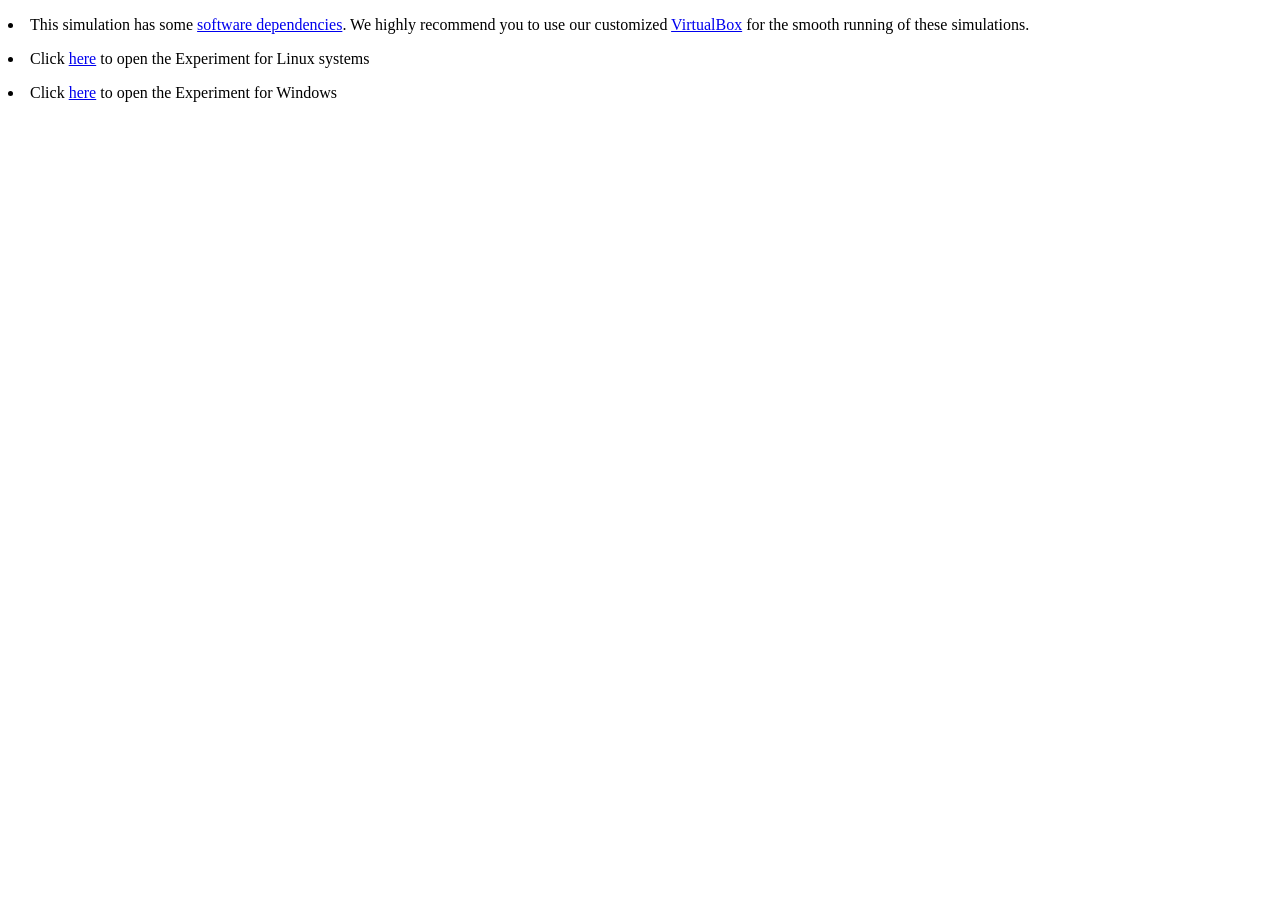
==== simulation/index.html @ c5277dd5 "https://virtual-labs.github.io/virtual-labs/exp-mst-based-iiith click on the link to test your code." ====
<!DOCTYPE html>
<html>
<head>
	<!-- Add CSS at the head of HTML file -->
    <link rel="stylesheet" href="./css/main.css">
</head>
<body>
		<!-- Your code goes here-->
	<p><li>This simulation has some <a href="../../../Introduction.html" target="PARENT">software dependencies</a>. We highly recommend you to use our customized <a href="https://vlead.vlabs.ac.in/development/#virtual-box" target="blank">VirtualBox</a> for the smooth running of these simulations.</li></p>	<p><li>Click <a href="Exp7.tar.gz">here</a> to open the Experiment for Linux systems </li></p>
	<p><li>Click <a href="Exp7.zip">here</a> to open the Experiment for Windows</li></p>
	<!-- Add JS at the bottom of HTML file --> 
        <!--<script src="./js/main.js"></script>-->
<script src="../assets/js/iframeResize.js"></script></body>
</html>
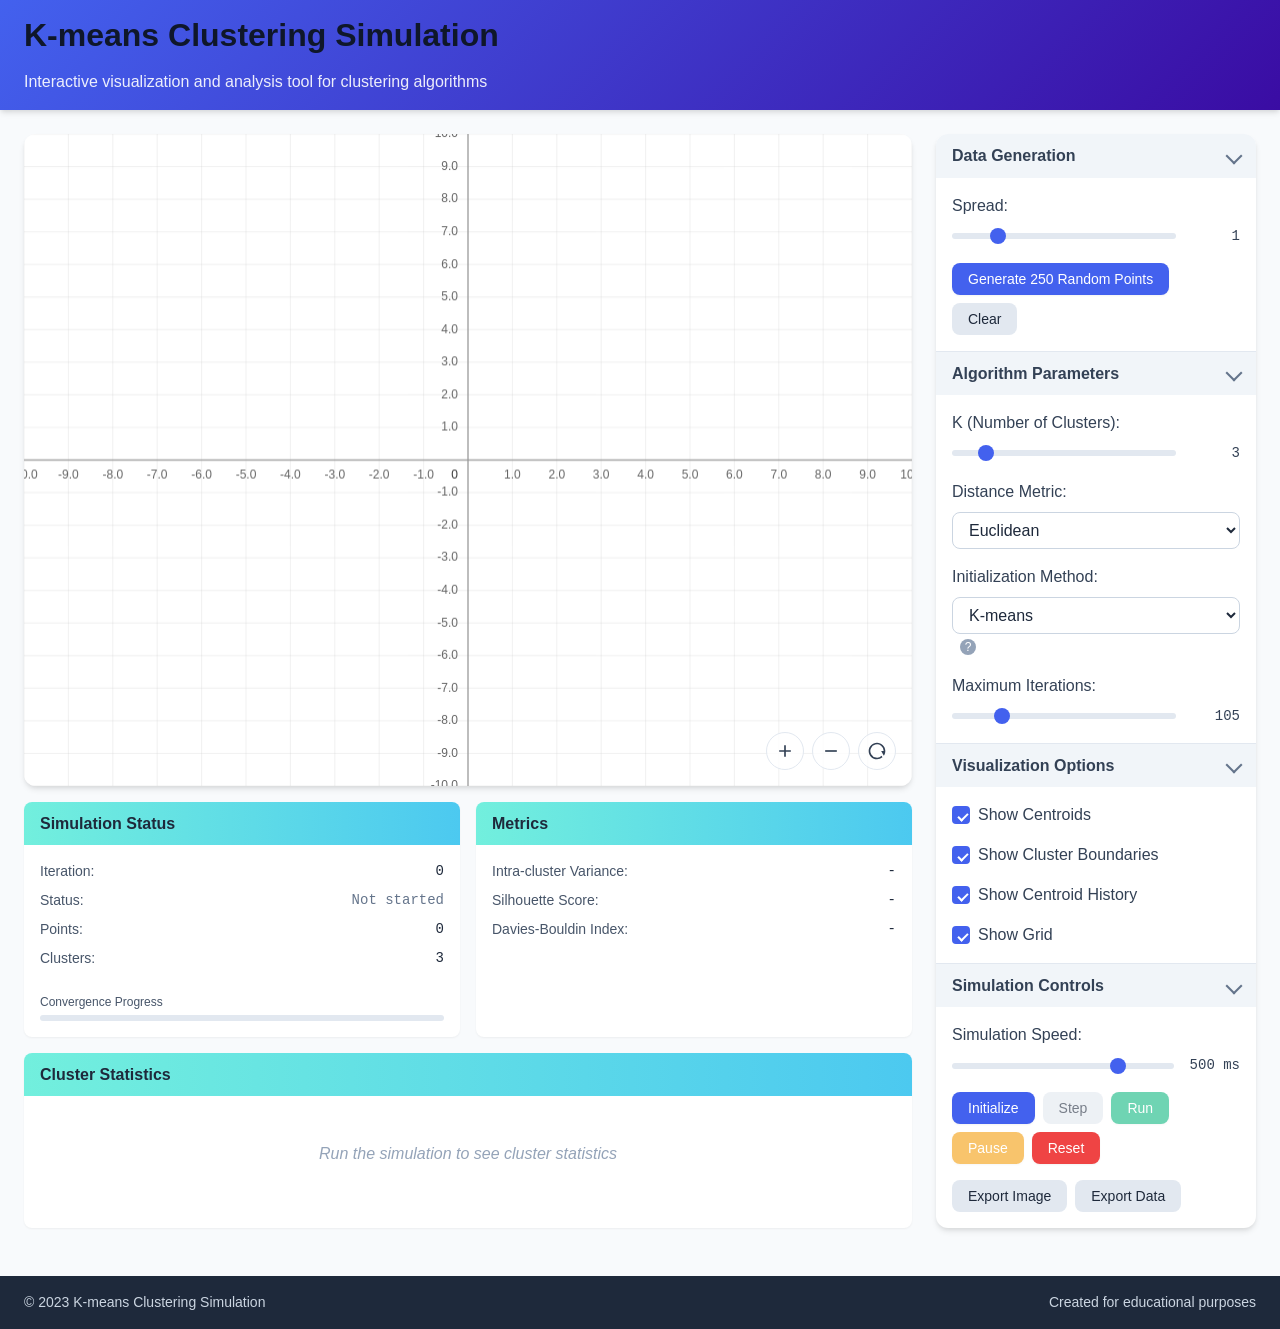
==== commit da5d3cae: "https://virtual-labs.github.io/virtual-labs/exp-mst-based-iiith click on the link to test your code." ====
--- a/simulation/index.html
+++ b/simulation/index.html
@@ -1,14 +1,236 @@
 <!DOCTYPE html>
-<html>
+<html lang="en">
 <head>
-	<!-- Add CSS at the head of HTML file -->
-    <link rel="stylesheet" href="./css/main.css">
+  <meta charset="UTF-8">
+  <meta name="viewport" content="width=device-width, initial-scale=1.0">
+  <title>K-means Clustering Simulation</title>
+  <link rel="stylesheet" href="css/main.css">
+  <link rel="stylesheet" href="css/responsive.css">
 </head>
 <body>
-		<!-- Your code goes here-->
-	<p><li>This simulation has some <a href="../../../Introduction.html" target="PARENT">software dependencies</a>. We highly recommend you to use our customized <a href="https://vlead.vlabs.ac.in/development/#virtual-box" target="blank">VirtualBox</a> for the smooth running of these simulations.</li></p>	<p><li>Click <a href="Exp7.tar.gz">here</a> to open the Experiment for Linux systems </li></p>
-	<p><li>Click <a href="Exp7.zip">here</a> to open the Experiment for Windows</li></p>
-	<!-- Add JS at the bottom of HTML file --> 
-        <!--<script src="./js/main.js"></script>-->
-<script src="../assets/js/iframeResize.js"></script></body>
+  <div class="app-container">
+    <header class="app-header">
+      <div class="header-content">
+        <h1>K-means Clustering Simulation</h1>
+        <p class="header-description">Interactive visualization and analysis tool for clustering algorithms</p>
+      </div>
+    </header>
+
+    <main class="main-content">
+      <section class="visualization-section">
+        <div class="canvas-container">
+          <canvas id="visualization-canvas"></canvas>
+          <div class="canvas-controls">
+            <button id="zoom-in" class="btn btn-icon" title="Zoom In">
+              <svg xmlns="http://www.w3.org/2000/svg" viewBox="0 0 24 24" width="24" height="24"><path fill="none" d="M0 0h24v24H0z"/><path d="M11 11V5h2v6h6v2h-6v6h-2v-6H5v-2z"/></svg>
+            </button>
+            <button id="zoom-out" class="btn btn-icon" title="Zoom Out">
+              <svg xmlns="http://www.w3.org/2000/svg" viewBox="0 0 24 24" width="24" height="24"><path fill="none" d="M0 0h24v24H0z"/><path d="M5 11h14v2H5z"/></svg>
+            </button>
+            <button id="reset-view" class="btn btn-icon" title="Reset View">
+              <svg xmlns="http://www.w3.org/2000/svg" viewBox="0 0 24 24" width="24" height="24"><path fill="none" d="M0 0h24v24H0z"/><path d="M18.537 19.567A9.961 9.961 0 0 1 12 22C6.477 22 2 17.523 2 12S6.477 2 12 2s10 4.477 10 10c0 2.136-.67 4.116-1.81 5.74L17 12h3a8 8 0 1 0-2.46 5.772l.997 1.795z"/></svg>
+            </button>
+          </div>
+        </div>
+
+        <div class="info-panel">
+          <div class="info-card">
+            <h3 class="card-title">Simulation Status</h3>
+            <div class="status-content">
+              <div class="status-item">
+                <span class="status-label">Iteration:</span>
+                <span id="iteration-count" class="status-value">0</span>
+              </div>
+              <div class="status-item">
+                <span class="status-label">Status:</span>
+                <span id="convergence-status" class="status-value status-waiting">Not started</span>
+              </div>
+              <div class="status-item">
+                <span class="status-label">Points:</span>
+                <span id="point-count" class="status-value">0</span>
+              </div>
+              <div class="status-item">
+                <span class="status-label">Clusters:</span>
+                <span id="cluster-count" class="status-value">3</span>
+              </div>
+            </div>
+            <div class="progress-container">
+              <div class="progress-label">Convergence Progress</div>
+              <div class="progress-track">
+                <div id="convergence-progress" class="progress-bar" style="width: 0%"></div>
+              </div>
+            </div>
+          </div>
+
+          <div class="info-card">
+            <h3 class="card-title">Metrics</h3>
+            <div class="metrics-content">
+              <div class="metric-item">
+                <span class="metric-label">Intra-cluster Variance:</span>
+                <span id="variance-value" class="metric-value">-</span>
+              </div>
+              <div class="metric-item">
+                <span class="metric-label">Silhouette Score:</span>
+                <span id="silhouette-value" class="metric-value">-</span>
+              </div>
+              <div class="metric-item">
+                <span class="metric-label">Davies-Bouldin Index:</span>
+                <span id="davies-bouldin-value" class="metric-value">-</span>
+              </div>
+            </div>
+          </div>
+
+          <div class="info-card cluster-stats">
+            <h3 class="card-title">Cluster Statistics</h3>
+            <div id="cluster-statistics" class="cluster-stats-container">
+              <div class="empty-state">
+                <p>Run the simulation to see cluster statistics</p>
+              </div>
+            </div>
+          </div>
+        </div>
+      </section>
+
+      <section class="control-section">
+        <div class="control-panel">
+          <div class="panel-section">
+            <h3 class="section-title">Data Generation</h3>
+            <div class="section-content">
+              <div class="form-group">
+                <label for="variance">Spread:</label>
+                <div class="range-with-value">
+                  <input type="range" id="variance" min="0.1" max="5" step="0.1" value="1.0" class="form-range">
+                  <span id="variance-value-display" class="range-value">1.0</span>
+                </div>
+              </div>
+              
+              <div class="form-group button-group">
+                <button id="generate-data" class="btn btn-primary">Generate 250 Random Points</button>
+                <button id="clear-data" class="btn btn-secondary">Clear</button>
+              </div>
+            </div>
+          </div>
+
+          <div class="panel-section">
+            <h3 class="section-title">Algorithm Parameters</h3>
+            <div class="section-content">
+              <div class="form-group">
+                <label for="k-value">K (Number of Clusters):</label>
+                <div class="range-with-value">
+                  <input type="range" id="k-value" min="2" max="10" step="1" value="3" class="form-range">
+                  <span id="k-value-display" class="range-value">3</span>
+                </div>
+              </div>
+              
+              <div class="form-group">
+                <label for="distance-metric">Distance Metric:</label>
+                <select id="distance-metric" class="form-control">
+                  <option value="euclidean">Euclidean</option>
+                  <option value="manhattan">Manhattan</option>
+                  <option value="chebyshev">Chebyshev</option>
+                </select>
+              </div>
+              
+              <div class="form-group">
+                <label for="init-method">Initialization Method:</label>
+                <select id="init-method" class="form-control">
+                  <option value="random">K-means</option>
+                </select>
+                <div class="tooltip-container">
+                  <button class="tooltip-trigger">?</button>
+                  <div class="tooltip-content">
+                    <p><strong>Random:</strong> Place centroids randomly within data bounds</p>
+                  </div>
+                </div>
+              </div>
+              
+              <div class="form-group">
+                <label for="max-iterations">Maximum Iterations:</label>
+                <div class="range-with-value">
+                  <input type="range" id="max-iterations" min="5" max="500" step="10" value="100" class="form-range">
+                  <span id="max-iterations-display" class="range-value">100</span>
+                </div>
+              </div>
+            </div>
+          </div>
+
+          <div class="panel-section">
+            <h3 class="section-title">Visualization Options</h3>
+            <div class="section-content">
+              <div class="form-group">
+                <div class="checkbox-group">
+                  <input type="checkbox" id="show-centroids" class="form-checkbox" checked>
+                  <label for="show-centroids">Show Centroids</label>
+                </div>
+              </div>
+              
+              <div class="form-group">
+                <div class="checkbox-group">
+                  <input type="checkbox" id="show-voronoi" class="form-checkbox" checked>
+                  <label for="show-voronoi">Show Cluster Boundaries</label>
+                </div>
+              </div>
+              
+              <div class="form-group">
+                <div class="checkbox-group">
+                  <input type="checkbox" id="show-history" class="form-checkbox" checked>
+                  <label for="show-history">Show Centroid History</label>
+                </div>
+              </div>
+              
+              <div class="form-group">
+                <div class="checkbox-group">
+                  <input type="checkbox" id="show-grid" class="form-checkbox" checked>
+                  <label for="show-grid">Show Grid</label>
+                </div>
+              </div>
+            </div>
+          </div>
+          
+          <div class="panel-section">
+            <h3 class="section-title">Simulation Controls</h3>
+            <div class="section-content">
+              <div class="form-group">
+                <label for="simulation-speed">Simulation Speed:</label>
+                <div class="range-with-value">
+                  <input type="range" id="simulation-speed" min="50" max="2000" step="50" value="500" class="form-range invert-range">
+                  <span id="simulation-speed-display" class="range-value">500 ms</span>
+                </div>
+              </div>
+              
+              <div class="form-group button-group simulation-controls">
+                <button id="initialize-btn" class="btn btn-primary">Initialize</button>
+                <button id="step-btn" class="btn btn-secondary" disabled>Step</button>
+                <button id="run-btn" class="btn btn-success" disabled>Run</button>
+                <button id="pause-btn" class="btn btn-warning" disabled>Pause</button>
+                <button id="reset-btn" class="btn btn-danger">Reset</button>
+              </div>
+              
+              <div class="form-group button-group">
+                <button id="export-image" class="btn btn-secondary">Export Image</button>
+                <button id="export-data" class="btn btn-secondary">Export Data</button>
+              </div>
+            </div>
+          </div>
+        </div>
+      </section>
+    </main>
+
+    <div id="notification-container" class="notification-container"></div>
+
+    <footer class="app-footer">
+      <div class="footer-content">
+        <p class="copyright">© 2023 K-means Clustering Simulation</p>
+        <p class="attribution">Created for educational purposes</p>
+      </div>
+    </footer>
+  </div>
+
+  <script src="js/main.js"></script>
+  <script src="js/responsive.js"></script>
+<script src="../assets/js/iframeResize.js"></script>
+        
+        </body>
 </html>
+
+
--- a/simulation/css/main.css
+++ b/simulation/css/main.css
@@ -0,0 +1,1030 @@
+:root {
+  /* Color system */
+  --color-primary: #4361ee;
+  --color-primary-light: #4895ef;
+  --color-primary-dark: #3a0ca3;
+  --color-secondary: #4cc9f0;
+  --color-secondary-light: #72efdd;
+  --color-secondary-dark: #3f8efc;
+  --color-accent: #f72585;
+  --color-accent-light: #ff8fab;
+  --color-accent-dark: #b5179e;
+  
+  --color-neutral-50: #f8fafc;
+  --color-neutral-100: #f1f5f9;
+  --color-neutral-200: #e2e8f0;
+  --color-neutral-300: #cbd5e1;
+  --color-neutral-400: #94a3b8;
+  --color-neutral-500: #64748b;
+  --color-neutral-600: #475569;
+  --color-neutral-700: #334155;
+  --color-neutral-800: #1e293b;
+  --color-neutral-900: #0f172a;
+  
+  --color-success: #10b981;
+  --color-warning: #f59e0b;
+  --color-error: #ef4444;
+  --color-info: #3b82f6;
+  
+  /* Spacing system (rem) */
+  --space-xxs: 0.25rem;  /* 4px */
+  --space-xs: 0.5rem;    /* 8px */
+  --space-sm: 0.75rem;   /* 12px */
+  --space-md: 1rem;      /* 16px */
+  --space-lg: 1.5rem;    /* 24px */
+  --space-xl: 2rem;      /* 32px */
+  --space-xxl: 3rem;     /* 48px */
+  --space-xxxl: 4rem;    /* 64px */
+  
+  /* Typography (rem) */
+  --font-size-xs: 0.75rem;    /* 12px */
+  --font-size-sm: 0.875rem;   /* 14px */
+  --font-size-md: 1rem;       /* 16px */
+  --font-size-lg: 1.125rem;   /* 18px */
+  --font-size-xl: 1.25rem;    /* 20px */
+  --font-size-xxl: 1.5rem;    /* 24px */
+  --font-size-xxxl: 2rem;     /* 32px */
+  
+  /* Shadows */
+  --shadow-sm: 0 1px 2px 0 rgba(0, 0, 0, 0.05);
+  --shadow-md: 0 4px 6px -1px rgba(0, 0, 0, 0.1), 0 2px 4px -1px rgba(0, 0, 0, 0.06);
+  --shadow-lg: 0 10px 15px -3px rgba(0, 0, 0, 0.1), 0 4px 6px -2px rgba(0, 0, 0, 0.05);
+  --shadow-xl: 0 20px 25px -5px rgba(0, 0, 0, 0.1), 0 10px 10px -5px rgba(0, 0, 0, 0.04);
+  --shadow-inner: inset 0 2px 4px 0 rgba(0, 0, 0, 0.06);
+  
+  /* Border radius */
+  --radius-sm: 0.25rem;  /* 4px */
+  --radius-md: 0.5rem;   /* 8px */
+  --radius-lg: 0.75rem;  /* 12px */
+  --radius-xl: 1rem;     /* 16px */
+  --radius-full: 9999px;
+  
+  /* Transitions */
+  --transition-fast: 0.2s ease;
+  --transition-normal: 0.3s ease;
+  --transition-slow: 0.5s ease;
+  
+  /* Layout */
+  --header-height: 4rem;
+  --footer-height: 3rem;
+  --sidebar-width: 320px;
+  --container-max-width: 1600px;
+  
+  /* Cluster colors */
+  --cluster-color-1: #e41a1c;
+  --cluster-color-2: #377eb8;
+  --cluster-color-3: #4daf4a;
+  --cluster-color-4: #984ea3;
+  --cluster-color-5: #ff7f00;
+  --cluster-color-6: #ffff33;
+  --cluster-color-7: #a65628;
+  --cluster-color-8: #f781bf;
+  --cluster-color-9: #999999;
+  --cluster-color-10: #66c2a5;
+}
+
+/* Typography System */
+html {
+  font-size: 16px;
+  line-height: 1.5;
+}
+
+body {
+  font-family: -apple-system, BlinkMacSystemFont, "Segoe UI", Roboto, Helvetica, Arial, sans-serif, "Apple Color Emoji", "Segoe UI Emoji", "Segoe UI Symbol";
+  font-size: var(--font-size-md);
+  color: var(--color-neutral-800);
+  background-color: var(--color-neutral-50);
+  margin: 0;
+  padding: 0;
+  min-height: 100vh;
+  overflow-x: hidden;
+}
+
+h1, h2, h3, h4, h5, h6 {
+  margin-top: 0;
+  font-weight: 700;
+  line-height: 1.2;
+  color: var(--color-neutral-900);
+}
+
+h1 {
+  font-size: var(--font-size-xxxl);
+  margin-bottom: var(--space-md);
+}
+
+h2 {
+  font-size: var(--font-size-xxl);
+  margin-bottom: var(--space-sm);
+}
+
+h3 {
+  font-size: var(--font-size-xl);
+  margin-bottom: var(--space-sm);
+}
+
+p {
+  margin-top: 0;
+  margin-bottom: var(--space-md);
+}
+
+a {
+  color: var(--color-primary);
+  text-decoration: none;
+  transition: color var(--transition-fast);
+}
+
+a:hover {
+  color: var(--color-primary-dark);
+  text-decoration: underline;
+}
+
+/* Base Reset */
+* {
+  box-sizing: border-box;
+  margin: 0;
+  padding: 0;
+}
+
+/* Layout Components */
+.app-container {
+  display: grid;
+  grid-template-rows: auto 1fr auto;
+  min-height: 100vh;
+  max-width: var(--container-max-width);
+  margin: 0 auto;
+}
+
+.app-header {
+  background: linear-gradient(135deg, var(--color-primary) 0%, var(--color-primary-dark) 100%);
+  color: white;
+  padding: var(--space-md) var(--space-lg);
+  box-shadow: var(--shadow-md);
+}
+
+.header-content {
+  max-width: var(--container-max-width);
+  margin: 0 auto;
+}
+
+.header-description {
+  color: rgba(255, 255, 255, 0.9);
+  margin: 0;
+}
+
+.main-content {
+  display: grid;
+  grid-template-columns: 1fr 320px;
+  gap: var(--space-lg);
+  padding: var(--space-lg);
+}
+
+.visualization-section {
+  display: grid;
+  grid-template-rows: 1fr auto;
+  gap: var(--space-md);
+}
+
+.canvas-container {
+  position: relative;
+  background-color: white;
+  border-radius: var(--radius-lg);
+  box-shadow: var(--shadow-md);
+  overflow: hidden;
+  min-height: 400px;
+  transition: box-shadow var(--transition-fast);
+}
+
+.canvas-container:hover {
+  box-shadow: var(--shadow-lg);
+}
+
+#visualization-canvas {
+  width: 100%;
+  height: 100%;
+  display: block;
+  cursor: grab;
+}
+
+#visualization-canvas:active {
+  cursor: grabbing;
+}
+
+.canvas-controls {
+  position: absolute;
+  bottom: var(--space-md);
+  right: var(--space-md);
+  display: flex;
+  gap: var(--space-xs);
+  z-index: 10;
+}
+
+.info-panel {
+  display: grid;
+  grid-template-columns: repeat(auto-fit, minmax(300px, 1fr));
+  gap: var(--space-md);
+}
+
+.info-card {
+  background: white;
+  border-radius: var(--radius-md);
+  box-shadow: var(--shadow-sm);
+  overflow: hidden;
+  transition: transform var(--transition-fast), box-shadow var(--transition-fast);
+}
+
+.info-card:hover {
+  transform: translateY(-2px);
+  box-shadow: var(--shadow-md);
+}
+
+.card-title {
+  margin: 0;
+  padding: var(--space-sm) var(--space-md);
+  background: linear-gradient(to right, var(--color-secondary-light), var(--color-secondary));
+  color: var(--color-neutral-800);
+  font-size: var(--font-size-md);
+  font-weight: 600;
+}
+
+.status-content, .metrics-content {
+  padding: var(--space-md);
+}
+
+.status-item, .metric-item {
+  display: flex;
+  justify-content: space-between;
+  margin-bottom: var(--space-xs);
+  font-size: var(--font-size-sm);
+}
+
+.status-label, .metric-label {
+  color: var(--color-neutral-600);
+  font-weight: 500;
+}
+
+.status-value, .metric-value {
+  font-family: "SFMono-Regular", Consolas, "Liberation Mono", Menlo, monospace;
+  font-weight: 500;
+}
+
+/* Status indicators */
+.status-waiting {
+  color: var(--color-neutral-500);
+}
+
+.status-running {
+  color: var(--color-primary);
+  animation: pulse 1.5s infinite;
+}
+
+.status-converged {
+  color: var(--color-success);
+}
+
+@keyframes pulse {
+  0% { opacity: 1; }
+  50% { opacity: 0.6; }
+  100% { opacity: 1; }
+}
+
+.progress-container {
+  padding: 0 var(--space-md) var(--space-md);
+}
+
+.progress-label {
+  font-size: var(--font-size-xs);
+  color: var(--color-neutral-600);
+  margin-bottom: var(--space-xxs);
+}
+
+.progress-track {
+  background-color: var(--color-neutral-200);
+  height: 6px;
+  border-radius: var(--radius-full);
+  overflow: hidden;
+}
+
+.progress-bar {
+  height: 100%;
+  background: linear-gradient(to right, var(--color-primary-light), var(--color-primary));
+  border-radius: var(--radius-full);
+  transition: width var(--transition-normal);
+}
+
+.cluster-stats {
+  grid-column: 1 / -1;
+}
+
+.cluster-stats-container {
+  padding: var(--space-md);
+  display: grid;
+  grid-template-columns: repeat(auto-fill, minmax(150px, 1fr));
+  gap: var(--space-md);
+}
+
+.empty-state {
+  display: flex;
+  align-items: center;
+  justify-content: center;
+  height: 100%;
+  min-height: 100px;
+  color: var(--color-neutral-400);
+  font-style: italic;
+  text-align: center;
+  grid-column: 1 / -1;
+}
+
+.cluster-stat-item {
+  background-color: var(--color-neutral-50);
+  border-radius: var(--radius-md);
+  padding: var(--space-sm);
+  border: 1px solid var(--color-neutral-200);
+  transition: transform var(--transition-fast);
+}
+
+.cluster-stat-item:hover {
+  transform: translateY(-2px);
+}
+
+.cluster-header {
+  display: flex;
+  align-items: center;
+  margin-bottom: var(--space-xs);
+}
+
+.cluster-color {
+  width: 12px;
+  height: 12px;
+  border-radius: 50%;
+  margin-right: var(--space-xs);
+}
+
+.cluster-title {
+  font-size: var(--font-size-sm);
+  font-weight: 600;
+  margin: 0;
+}
+
+.cluster-stat {
+  font-size: var(--font-size-xs);
+  display: flex;
+  justify-content: space-between;
+  margin-bottom: var(--space-xxs);
+}
+
+.cluster-bar {
+  height: 4px;
+  background-color: var(--color-neutral-200);
+  border-radius: var(--radius-full);
+  overflow: hidden;
+  margin-top: var(--space-xs);
+}
+
+.cluster-bar-fill {
+  height: 100%;
+  border-radius: var(--radius-full);
+}
+
+.control-section {
+  display: flex;
+  flex-direction: column;
+}
+
+.control-panel {
+  background: white;
+  border-radius: var(--radius-lg);
+  box-shadow: var(--shadow-md);
+  overflow: hidden;
+}
+
+.panel-section {
+  border-bottom: 1px solid var(--color-neutral-200);
+}
+
+.panel-section:last-child {
+  border-bottom: none;
+}
+
+.section-title {
+  padding: var(--space-sm) var(--space-md);
+  margin: 0;
+  background-color: var(--color-neutral-100);
+  font-size: var(--font-size-md);
+  font-weight: 600;
+  color: var(--color-neutral-700);
+  cursor: pointer;
+  display: flex;
+  justify-content: space-between;
+  align-items: center;
+  transition: background-color var(--transition-fast);
+}
+
+.section-title::after {
+  content: "";
+  display: inline-block;
+  width: 10px;
+  height: 10px;
+  border-right: 2px solid var(--color-neutral-500);
+  border-bottom: 2px solid var(--color-neutral-500);
+  transform: rotate(45deg);
+  transition: transform var(--transition-fast);
+}
+
+.panel-section.collapsed .section-title::after {
+  transform: rotate(-45deg);
+}
+
+.section-title:hover {
+  background-color: var(--color-neutral-200);
+}
+
+.section-content {
+  padding: var(--space-md);
+  transition: max-height var(--transition-normal), opacity var(--transition-normal);
+  max-height: 1000px;
+  opacity: 1;
+  overflow: hidden;
+}
+
+.panel-section.collapsed .section-content {
+  max-height: 0;
+  padding-top: 0;
+  padding-bottom: 0;
+  opacity: 0;
+}
+
+.form-group {
+  margin-bottom: var(--space-md);
+}
+
+.form-group:last-child {
+  margin-bottom: 0;
+}
+
+.form-group label {
+  display: block;
+  margin-bottom: var(--space-xs);
+  font-weight: 500;
+  color: var(--color-neutral-700);
+}
+
+.form-control {
+  width: 100%;
+  padding: var(--space-xs) var(--space-sm);
+  border: 1px solid var(--color-neutral-300);
+  border-radius: var(--radius-md);
+  font-size: var(--font-size-md);
+  color: var(--color-neutral-800);
+  background-color: white;
+  transition: border-color var(--transition-fast), box-shadow var(--transition-fast);
+}
+
+.form-control:focus {
+  outline: none;
+  border-color: var(--color-primary);
+  box-shadow: 0 0 0 3px rgba(67, 97, 238, 0.15);
+}
+
+.range-with-value {
+  display: flex;
+  align-items: center;
+  gap: var(--space-md);
+}
+
+.form-range {
+  flex: 1;
+  -webkit-appearance: none;
+  height: 6px;
+  background: var(--color-neutral-200);
+  border-radius: var(--radius-full);
+  outline: none;
+}
+
+.form-range::-webkit-slider-thumb {
+  -webkit-appearance: none;
+  appearance: none;
+  width: 16px;
+  height: 16px;
+  border-radius: 50%;
+  background: var(--color-primary);
+  cursor: pointer;
+  transition: transform var(--transition-fast), background var(--transition-fast);
+}
+
+.form-range::-moz-range-thumb {
+  width: 16px;
+  height: 16px;
+  border-radius: 50%;
+  background: var(--color-primary);
+  cursor: pointer;
+  transition: transform var(--transition-fast), background var(--transition-fast);
+}
+
+.form-range::-webkit-slider-thumb:hover,
+.form-range::-webkit-slider-thumb:active {
+  transform: scale(1.2);
+  background: var(--color-primary-dark);
+}
+
+.form-range::-moz-range-thumb:hover,
+.form-range::-moz-range-thumb:active {
+  transform: scale(1.2);
+  background: var(--color-primary-dark);
+}
+
+.invert-range {
+  direction: rtl;
+}
+
+.range-value {
+  min-width: 48px;
+  font-family: "SFMono-Regular", Consolas, "Liberation Mono", Menlo, monospace;
+  font-size: var(--font-size-sm);
+  font-weight: 500;
+  color: var(--color-neutral-700);
+  text-align: right;
+}
+
+.checkbox-group {
+  display: flex;
+  align-items: center;
+}
+
+.form-checkbox {
+  -webkit-appearance: none;
+  appearance: none;
+  width: 18px;
+  height: 18px;
+  border: 2px solid var(--color-neutral-400);
+  border-radius: var(--radius-sm);
+  margin-right: var(--space-xs);
+  position: relative;
+  cursor: pointer;
+  transition: background-color var(--transition-fast), border-color var(--transition-fast);
+}
+
+.form-checkbox:checked {
+  background-color: var(--color-primary);
+  border-color: var(--color-primary);
+}
+
+.form-checkbox:checked::after {
+  content: "";
+  position: absolute;
+  top: 3px;
+  left: 6px;
+  width: 4px;
+  height: 8px;
+  border: solid white;
+  border-width: 0 2px 2px 0;
+  transform: rotate(45deg);
+}
+
+.form-checkbox:focus {
+  outline: none;
+  box-shadow: 0 0 0 3px rgba(67, 97, 238, 0.15);
+}
+
+.checkbox-group label {
+  display: inline;
+  margin-bottom: 0;
+  cursor: pointer;
+}
+
+.button-group {
+  display: flex;
+  flex-wrap: wrap;
+  gap: var(--space-xs);
+}
+
+.simulation-controls {
+  margin-bottom: var(--space-md);
+}
+
+/* Button Styles */
+.btn {
+  display: inline-flex;
+  align-items: center;
+  justify-content: center;
+  padding: var(--space-xs) var(--space-md);
+  font-size: var(--font-size-sm);
+  font-weight: 500;
+  border: none;
+  border-radius: var(--radius-md);
+  cursor: pointer;
+  transition: background-color var(--transition-fast), transform var (--transition-fast), box-shadow var(--transition-fast);
+}
+
+.btn:focus {
+  outline: none;
+}
+
+.btn:disabled {
+  opacity: 0.6;
+  cursor: not-allowed;
+}
+
+.btn-primary {
+  background-color: var(--color-primary);
+  color: white;
+  box-shadow: var(--shadow-sm);
+}
+
+.btn-primary:hover:not(:disabled) {
+  background-color: var(--color-primary-dark);
+  transform: translateY(-1px);
+  box-shadow: var(--shadow-md);
+}
+
+.btn-primary:active:not(:disabled) {
+  transform: translateY(0);
+}
+
+.btn-secondary {
+  background-color: var(--color-neutral-200);
+  color: var(--color-neutral-800);
+}
+
+.btn-secondary:hover:not(:disabled) {
+  background-color: var(--color-neutral-300);
+  transform: translateY(-1px);
+}
+
+.btn-secondary:active:not(:disabled) {
+  transform: translateY(0);
+}
+
+.btn-success {
+  background-color: var(--color-success);
+  color: white;
+  box-shadow: var(--shadow-sm);
+}
+
+.btn-success:hover:not(:disabled) {
+  background-color: #0da271;
+  transform: translateY(-1px);
+  box-shadow: var(--shadow-md);
+}
+
+.btn-success:active:not(:disabled) {
+  transform: translateY(0);
+}
+
+.btn-warning {
+  background-color: var(--color-warning);
+  color: white;
+  box-shadow: var(--shadow-sm);
+}
+
+.btn-warning:hover:not(:disabled) {
+  background-color: #e08e0b;
+  transform: translateY(-1px);
+  box-shadow: var(--shadow-md);
+}
+
+.btn-warning:active:not(:disabled) {
+  transform: translateY(0);
+}
+
+.btn-danger {
+  background-color: var(--color-error);
+  color: white;
+  box-shadow: var(--shadow-sm);
+}
+
+.btn-danger:hover:not(:disabled) {
+  background-color: #dc2626;
+  transform: translateY(-1px);
+  box-shadow: var(--shadow-md);
+}
+
+.btn-danger:active:not(:disabled) {
+  transform: translateY(0);
+}
+
+.btn-icon {
+  padding: var(--space-xs);
+  border-radius: var(--radius-full);
+  background-color: rgba(255, 255, 255, 0.8);
+  border: 1px solid var(--color-neutral-200);
+}
+
+.btn-icon svg {
+  width: 20px;
+  height: 20px;
+  fill: var(--color-neutral-700);
+}
+
+.btn-icon:hover {
+  background-color: white;
+}
+
+/* Tooltip */
+.tooltip-container {
+  display: inline-block;
+  position: relative;
+  margin-left: var(--space-xs);
+  vertical-align: middle;
+}
+
+.tooltip-trigger {
+  width: 16px;
+  height: 16px;
+  border-radius: 50%;
+  background-color: var(--color-neutral-400);
+  color: white;
+  font-size: var(--font-size-xs);
+  border: none;
+  cursor: help;
+  display: flex;
+  align-items: center;
+  justify-content: center;
+  transition: background-color var(--transition-fast);
+}
+
+.tooltip-trigger:hover {
+  background-color: var(--color-neutral-600);
+}
+
+.tooltip-content {
+  position: absolute;
+  bottom: 100%;
+  left: 50%;
+  transform: translateX(-50%);
+  background-color: var(--color-neutral-800);
+  color: white;
+  padding: var(--space-sm);
+  border-radius: var(--radius-md);
+  width: 250px;
+  box-shadow: var(--shadow-lg);
+  font-size: var(--font-size-xs);
+  line-height: 1.4;
+  z-index: 100;
+  opacity: 0;
+  visibility: hidden;
+  transition: opacity var(--transition-fast), visibility var(--transition-fast);
+  pointer-events: none;
+}
+
+.tooltip-content::after {
+  content: "";
+  position: absolute;
+  top: 100%;
+  left: 50%;
+  transform: translateX(-50%);
+  border-width: 5px;
+  border-style: solid;
+  border-color: var(--color-neutral-800) transparent transparent transparent;
+}
+
+.tooltip-content p {
+  margin-bottom: var(--space-xs);
+}
+
+.tooltip-content p:last-child {
+  margin-bottom: 0;
+}
+
+.tooltip-container:hover .tooltip-content {
+  opacity: 1;
+  visibility: visible;
+}
+
+/* Notification System */
+.notification-container {
+  position: fixed;
+  top: var(--space-lg);
+  right: var(--space-lg);
+  display: flex;
+  flex-direction: column;
+  gap: var(--space-sm);
+  z-index: 1000;
+  pointer-events: none;
+}
+
+.notification {
+  background-color: white;
+  border-radius: var(--radius-md);
+  padding: var(--space-sm) var(--space-md);
+  box-shadow: var(--shadow-lg);
+  display: flex;
+  align-items: center;
+  justify-content: space-between;
+  max-width: 300px;
+  pointer-events: auto;
+  transform: translateX(120%);
+  opacity: 0;
+  transition: transform var(--transition-normal), opacity var(--transition-normal);
+}
+
+.notification.show {
+  transform: translateX(0);
+  opacity: 1;
+}
+
+.notification-icon {
+  margin-right: var(--space-xs);
+  flex-shrink: 0;
+}
+
+.notification-message {
+  flex-grow: 1;
+  font-size: var(--font-size-sm);
+}
+
+.notification-close {
+  background: none;
+  border: none;
+  color: var(--color-neutral-500);
+  cursor: pointer;
+  padding: 0;
+  margin-left: var(--space-xs);
+  font-size: var(--font-size-lg);
+  line-height: 1;
+  transition: color var(--transition-fast);
+}
+
+.notification-close:hover {
+  color: var(--color-neutral-800);
+}
+
+.notification-success {
+  border-left: 4px solid var(--color-success);
+}
+
+.notification-info {
+  border-left: 4px solid var(--color-info);
+}
+
+.notification-warning {
+  border-left: 4px solid var(--color-warning);
+}
+
+.notification-error {
+  border-left: 4px solid var(--color-error);
+}
+
+/* Footer */
+.app-footer {
+  background-color: var(--color-neutral-800);
+  color: var(--color-neutral-300);
+  padding: var(--space-md) var(--space-lg);
+  margin-top: var(--space-lg);
+}
+
+.footer-content {
+  display: flex;
+  justify-content: space-between;
+  align-items: center;
+  max-width: var(--container-max-width);
+  margin: 0 auto;
+}
+
+.copyright, .attribution {
+  margin: 0;
+  font-size: var(--font-size-sm);
+}
+
+/* Responsive Design */
+@media (max-width: 1200px) {
+  .main-content {
+    grid-template-columns: 1fr;
+    grid-template-rows: auto auto;
+  }
+  
+  .canvas-container {
+    height: 500px;
+  }
+  
+  .info-panel {
+    grid-template-columns: repeat(auto-fit, minmax(250px, 1fr));
+  }
+}
+
+@media (max-width: 768px) {
+  :root {
+    --font-size-xxxl: 1.75rem;
+    --font-size-xxl: 1.375rem;
+  }
+  
+  .app-header {
+    padding: var(--space-md);
+  }
+  
+  .main-content {
+    padding: var(--space-md);
+    gap: var(--space-md);
+  }
+  
+  .canvas-container {
+    height: 400px;
+  }
+  
+  .info-panel {
+    grid-template-columns: 1fr;
+  }
+  
+  .cluster-stats-container {
+    grid-template-columns: repeat(auto-fill, minmax(120px, 1fr));
+  }
+  
+  .button-group {
+    flex-direction: column;
+  }
+  
+  .simulation-controls {
+    flex-direction: row;
+    flex-wrap: wrap;
+  }
+  
+  .simulation-controls .btn {
+    flex: 1;
+    min-width: 80px;
+  }
+  
+  .footer-content {
+    flex-direction: column;
+    gap: var(--space-xs);
+    text-align: center;
+  }
+}
+
+@media (max-width: 480px) {
+  :root {
+    --font-size-xxxl: 1.5rem;
+    --font-size-xxl: 1.25rem;
+    --font-size-xl: 1.125rem;
+  }
+  
+  .app-header {
+    padding: var(--space-sm);
+  }
+  
+  .main-content {
+    padding: var(--space-sm);
+  }
+  
+  .canvas-container {
+    height: 300px;
+  }
+  
+  .section-content {
+    padding: var(--space-sm);
+  }
+  
+  .notification-container {
+    top: var(--space-sm);
+    right: var(--space-sm);
+    left: var(--space-sm);
+  }
+  
+  .notification {
+    max-width: 100%;
+  }
+  
+  .btn {
+    padding: var(--space-xs) var(--space-sm);
+  }
+}
+
+/* Focus Styles for Accessibility */
+:focus-visible {
+  outline: 2px solid var(--color-primary);
+  outline-offset: 2px;
+}
+
+/* Custom Scrollbar */
+::-webkit-scrollbar {
+  width: 8px;
+  height: 8px;
+}
+
+::-webkit-scrollbar-track {
+  background: var(--color-neutral-100);
+}
+
+::-webkit-scrollbar-thumb {
+  background: var(--color-neutral-400);
+  border-radius: 4px;
+}
+
+::-webkit-scrollbar-thumb:hover {
+  background: var(--color-neutral-500);
+}
+
+.input-with-label {
+  display: flex;
+  align-items: center;
+  gap: var(--space-md);
+}
+
+.input-with-label .form-control {
+  width: 100px;
+  text-align: right;
+  font-family: "SFMono-Regular", Consolas, "Liberation Mono", Menlo, monospace;
+}
+
+.input-label {
+  color: var(--color-neutral-600);
+  font-size: var(--font-size-sm);
+}
--- a/simulation/css/responsive.css
+++ b/simulation/css/responsive.css
@@ -0,0 +1,157 @@
+/* Responsive styles for K-means Clustering Simulation 
+ * This file contains only responsive layout adjustments without changing functionality
+ */
+
+/* Base responsive adjustments */
+@media (max-width: 1200px) {
+  /* Layout adjustments for medium screens */
+  .main-content {
+    display: flex;
+    flex-direction: column;
+  }
+  
+  .canvas-container {
+    min-height: 500px;
+  }
+  
+  .info-panel {
+    display: grid;
+    grid-template-columns: repeat(auto-fit, minmax(250px, 1fr));
+    gap: 20px;
+    margin-top: 20px;
+  }
+}
+
+/* Tablet styles */
+@media (max-width: 768px) {
+  /* Typography adjustments */
+  h1 {
+    font-size: 1.75rem;
+  }
+  
+  /* Layout adjustments */
+  .info-panel {
+    grid-template-columns: 1fr;
+  }
+  
+  .cluster-stats-container {
+    grid-template-columns: repeat(auto-fill, minmax(120px, 1fr));
+  }
+  
+  /* Control adjustments */
+  .button-group {
+    display: flex;
+    flex-wrap: wrap;
+    gap: 8px;
+  }
+  
+  .button-group .btn {
+    flex: 1;
+    min-width: 100px;
+  }
+  
+  .simulation-controls {
+    display: flex;
+    flex-wrap: wrap;
+    gap: 8px;
+  }
+  
+  .simulation-controls .btn {
+    flex: 1;
+    min-width: 80px;
+  }
+}
+
+/* Mobile styles */
+@media (max-width: 480px) {
+  /* Typography adjustments */
+  h1 {
+    font-size: 1.5rem;
+  }
+  
+  .header-description {
+    font-size: 0.875rem;
+  }
+  
+  /* Layout adjustments */
+  .main-content {
+    padding: 10px;
+  }
+  
+  .canvas-container {
+    min-height: 300px;
+  }
+  
+  /* Control adjustments */
+  .btn {
+    padding: 8px 12px;
+    font-size: 14px;
+  }
+  
+  .range-with-value {
+    display: flex;
+    flex-direction: column;
+    align-items: flex-start;
+  }
+  
+  .range-value {
+    margin-top: 5px;
+  }
+  
+  /* Stack form items */
+  .status-item, .metric-item {
+    margin-bottom: 10px;
+  }
+  
+  /* Adjust footer */
+  .footer-content {
+    flex-direction: column;
+    text-align: center;
+    gap: 5px;
+  }
+}
+
+/* Small mobile styles */
+@media (max-width: 360px) {
+  .canvas-container {
+    min-height: 250px;
+  }
+  
+  .canvas-controls {
+    bottom: 5px;
+    right: 5px;
+  }
+  
+  .btn-icon {
+    padding: 4px;
+  }
+  
+  .btn-icon svg {
+    width: 18px;
+    height: 18px;
+  }
+}
+
+/* Ensure canvas is responsive */
+#visualization-canvas {
+  width: 100%;
+  height: 100%;
+}
+
+/* Make sure form controls are touchable on mobile */
+@media (max-width: 768px) {
+  input[type="range"]::-webkit-slider-thumb {
+    width: 20px;
+    height: 20px;
+  }
+  
+  input[type="range"]::-moz-range-thumb {
+    width: 20px;
+    height: 20px;
+  }
+  
+  .form-checkbox {
+    width: 20px;
+    height: 20px;
+  }
+}
